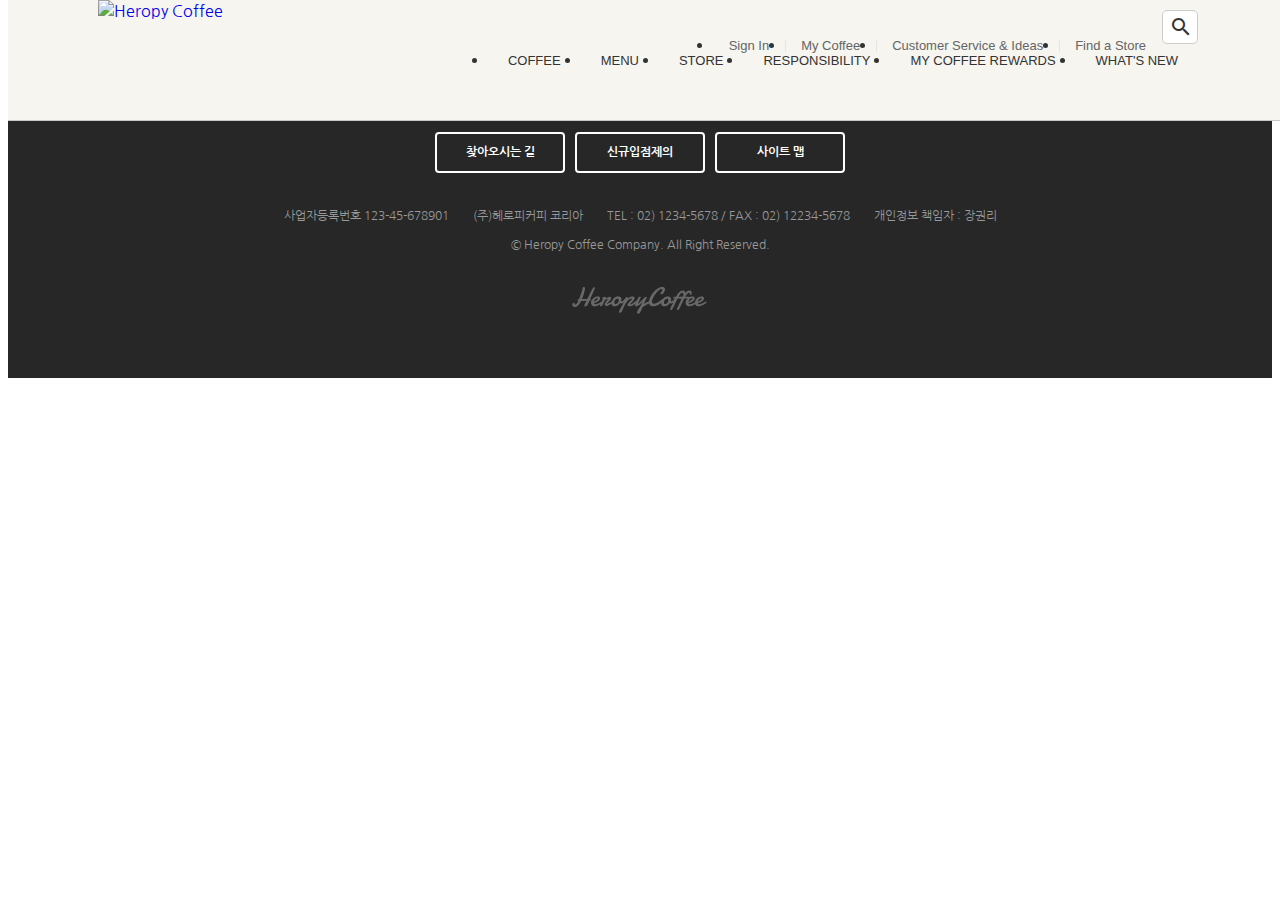
==== signin/index.html @ 75e8468a "로그인 페이지 생성" ====
<!DOCTYPE html>
<html lang="ko">

<head>
  <meta charset="UTF-8">
  <meta name="viewport" content="width=device-width, initial-scale=1.0">

  <meta property="og:type" content="website" />
  <meta property="og:site_name" content="Heropy Coffee" />
  <meta property="og:title" content="Heropy Coffee Landing" />
  <meta property="og:description" content="헤로피커피는 세계에서 가장 큰 다국적 커피 전문점으로, 64개국에서 총 23,187개의 매점을 운영하고 있습니다." />
  <meta property="og:image" content="../images/for_seo.jpg" />
  <meta property="og:url" content="https://epic-darwin-271c77.netlify.app" />

  <meta property="twitter:card" content="summary" />
  <meta property="twitter:site" content="Heropy Coffeee" />
  <meta property="twitter:title" content="Heropy Coffee Landing" />
  <meta property="twitter:description" content="헤로피커피는 세계에서 가장 큰 커피 전문점으로, 64개국에서 총 23,187개의 매점을 운영하고 있습니다." />
  <meta property="twitter:image" content="../images/for_seo.jpg" />
  <meta property="twitter:url" content="https://epic-darwin-271c77.netlify.app" />

  <link rel="preconnect" href="https://fonts.googleapis.com">
  <link rel="preconnect" href="https://fonts.gstatic.com" crossorigin>
  <link href="https://fonts.googleapis.com/css2?family=Nanum+Gothic:wght@400;700&display=swap" rel="stylesheet">

  <title>Heropy Coffee</title>
  <link rel="stylesheet" href="https://cdn.jsdelivr.net/npm/reset-css@5.0.1/reset.min.css">
  <link href="https://fonts.googleapis.com/css2?family=Material+Icons" rel="stylesheet">
  <link rel="stylesheet" href="../css/main.css">
  <link rel="stylesheet" href="https://cdn.jsdelivr.net/npm/swiper@8/swiper-bundle.min.css"/>
  <script src="https://cdn.jsdelivr.net/npm/swiper@8/swiper-bundle.min.js"></script>
  <script src="https://cdnjs.cloudflare.com/ajax/libs/gsap/3.11.3/gsap.min.js" integrity="sha512-gmwBmiTVER57N3jYS3LinA9eb8aHrJua5iQD7yqYCKa5x6Jjc7VDVaEA0je0Lu0bP9j7tEjV3+1qUm6loO99Kw==" crossorigin="anonymous" referrerpolicy="no-referrer"></script>
  <script src="https://cdnjs.cloudflare.com/ajax/libs/gsap/3.11.3/ScrollToPlugin.min.js" integrity="sha512-Eenw6RBFiF4rO89LCaB5fkd4WXI4Y7GSRxrLMMWx73dZNcl+dBU3/pJtITD2gTCoEGIf/Ph3spwp0zZnF+UEJg==" crossorigin="anonymous" referrerpolicy="no-referrer"></script>
  <script src="https://cdnjs.cloudflare.com/ajax/libs/ScrollMagic/2.0.8/ScrollMagic.min.js" integrity="sha512-8E3KZoPoZCD+1dgfqhPbejQBnQfBXe8FuwL4z/c8sTrgeDMFEnoyTlH3obB4/fV+6Sg0a0XF+L/6xS4Xx1fUEg==" crossorigin="anonymous" referrerpolicy="no-referrer"></script>
  <script defer src="../js/youtube.js"></script>
  <script defer src="../js/mian.js"></script>
</head>

<body>
  <!-- HEADER -->
  <header>
    <div class="inner">
      <a href="/" class="logo">
        <img src="images/logo.png" alt="Heropy Coffee">
      </a>
      <div class="sub-menu">
        <ul class="menu">
          <li>
            <a href="/signin">Sign In</a>
          </li>
          <li>
            <a href="javascript:void(0)">My Coffee</a>
          </li>
          <li>
            <a href="javascript:void(0)">Customer Service & Ideas</a>
          </li>
          <li>
            <a href="javascript:void(0)">Find a Store</a>
          </li>
        </ul>
        <div class="search">
          <input type="text">
          <span class="material-icons">search</span>
        </div>
        <div class="search"></div>
      </div>
      <ul class="main-menu">
        <li class="item">
          <div class="item__name">COFFEE</div>
          <div class="item__contents">
            <div class="contents__menu">
              <ul class="inner">
                <li>
                  <h4>커피</h4>
                  <ul>
                    <li>헤로피커피 원두</li>
                    <li>헤로피커피 비아</li>
                    <li>헤로피커피 오리가미</li>
                  </ul>
                </li>
                <li>
                  <h4>에스프레소 음료</h4>
                  <ul>
                    <li>도피오</li>
                    <li>에스프레소 마키아또</li>
                    <li>아메리카노</li>
                    <li>마키아또</li>
                    <li>카푸치노</li>
                    <li>라떼</li>
                    <li>모카</li>
                    <li>리스트레또 비안코</li>
                  </ul>
                </li>
                <li>
                  <h4>커피 이야기</h4>
                  <ul>
                    <li>로스트 스팩트럼</li>
                    <li>최상의 아라비카 원두</li>
                    <li>한 잔의 커피가 완성되기까지</li>
                    <li>클로버 커피 추출 시스템</li>
                  </ul>
                </li>
                <li>
                  <h4>최상의 커피를 즐기는 법</h4>
                  <ul>
                    <li>커피 프레스</li>
                    <li>푸어 오버</li>
                    <li>아이스 푸어 오버</li>
                    <li>커피 메이커</li>
                    <li>리저브를 매장에서 다양하게 즐기는 법</li>
                  </ul>
                </li>
              </ul>
            </div>
            <div class="contents__texture">
              <div class="inner">
                <h4>나와 어울리는 커피 찾기</h4>
                <p>여러분에게 어울리는 커피를 찾아드립니다.</p>
                <h4>최상의 커피를 즐기는 법</h4>
                <p>여러가지 방법을 통해 다양한 풍미의 커피를 즐겨보세요.</p>
              </div>
            </div>
          </div>
        </li>
        <li class="item">
          <div class="item__name">MENU</div>
          <div class="item__contents">
            <div class="contents__menu">
              <ul class="inner">
                <li>
                  <h4>음료</h4>
                  <ul>
                    <li>콜드 브루</li>
                    <li>브루드 커피</li>
                    <li>에스프레소</li>
                    <li>프라푸치노</li>
                    <li>블렌디드 음료</li>
                    <li>헤로피커피 피지오</li>
                    <li>티(티바나)</li>
                    <li>기타 제조 음료</li>
                    <li>주스(병음료)</li>
                  </ul>
                </li>
                <li>
                  <h4>푸드</h4>
                  <ul>
                    <li>베이커리</li>
                    <li>케익</li>
                    <li>샌드위치 & 샐러드</li>
                    <li>따뜻한 푸드</li>
                    <li>과일 & 요거트</li>
                    <li>스낵 & 미니 디저트</li>
                    <li>아이스크림</li>
                  </ul>
                </li>
                <li>
                  <h4>상품</h4>
                  <ul>
                    <li>머그</li>
                    <li>글라스</li>
                    <li>플라스틱 텀블러</li>
                    <li>스테인리스 텀블러</li>
                    <li>보온병</li>
                    <li>액세서리</li>
                    <li>커피 용품</li>
                    <li>패키지 티(티바나)</li>
                  </ul>
                </li>
                <li>
                  <h4>카드</h4>
                  <ul>
                    <li>실물카드</li>
                    <li>e-Gift 카드</li>
                  </ul>
                </li>
                <li>
                  <h4>메뉴 이야기</h4>
                  <ul>
                    <li>콜드 브루</li>
                    <li>티바나</li>
                  </ul>
                </li>
              </ul>
            </div>
            <div class="contents__texture">
              <div class="inner">
                <h4>티바나</h4>
                <p>다양한 찻잎과 향신료 등 개성있는 재료로 새로운 맛과 향의 티를 선보입니다.</p>
              </div>
            </div>
          </div>
        </li>
        <li class="item">
          <div class="item__name">STORE</div>
          <div class="item__contents">
            <div class="contents__menu">
              <ul class="inner">
                <li>
                  <h4>매장 찾기</h4>
                  <ul>
                    <li>퀵 검색</li>
                    <li>지역 검색</li>
                    <li>My 매장</li>
                  </ul>
                </li>
                <li>
                  <h4>매장 이야기</h4>
                  <ul>
                    <li>청담스타</li>
                    <li>티바나 인스파이어드 매장</li>
                    <li>파미에파크</li>
                  </ul>
                </li>
              </ul>
            </div>
            <div class="contents__texture">
              <div class="inner">
                <h4>매장 찾기</h4>
                <p>보다 빠르게 매장을 찾아보세요.</p>
                <h4>청담스타</h4>
                <p>헤로피커피 1,000호점인 청담스타점을 만나보세요.</p>
              </div>
            </div>
          </div>
        </li>
        <li class="item">
          <div class="item__name">RESPONSIBILITY</div>
          <div class="item__contents">
            <div class="contents__menu">
              <ul class="inner">
                <li>
                  <h4>지역 사회 참여 활동</h4>
                  <ul>
                    <li>회망배달 캠페인</li>
                    <li>재능기부 카페 소식</li>
                    <li>커뮤니티 스토어</li>
                    <li>청년인재 양성</li>
                    <li>우리 농산물 사랑 캠페인</li>
                    <li>우리 문화 지키기</li>
                  </ul>
                </li>
                <li>
                  <h4>환경보호 활동</h4>
                  <ul>
                    <li>환경 발자국 줄이기</li>
                    <li>일회용 컵 없는 매장</li>
                    <li>커피 원두 재활용</li>
                  </ul>
                </li>
                <li>
                  <h4>윤리 구매</h4>
                  <ul>
                    <li>윤리적 원두 구매</li>
                    <li>공정무역 인증</li>
                    <li>커피 농가 지원 활동</li>
                  </ul>
                </li>
                <li>
                  <h4>글로벌 사회 공헌</h4>
                  <ul>
                    <li>윤리경영 보고서</li>
                    <li>헤로피커피 재단</li>
                    <li>지구촌 봉사의 달</li>
                  </ul>
                </li>
              </ul>
            </div>
            <div class="contents__texture">
              <div class="inner">
                <h4>커피원두 재활용</h4>
                <p>헤로피커피 커피 원두를 재활용 해보세요.</p>
              </div>
            </div>
          </div>
        </li>
        <li class="item">
          <div class="item__name">MY COFFEE REWARDS</div>
          <div class="item__contents">
            <div class="contents__menu">
              <ul class="inner">
                <li>
                  <h4>마이 헤로피커피 리워즈</h4>
                  <ul>
                    <li>마이 리워즈 소개</li>
                    <li>등급 및 혜택</li>
                    <li>헤로피커피 별</li>
                    <li>자주하는 질문</li>
                  </ul>
                </li>
                <li>
                  <h4>헤로피커피 카드</h4>
                  <ul>
                    <li>카드 소개</li>
                    <li>카드 갤러리</li>
                    <li>등록 및 조회</li>
                    <li>충전 및 이용안내</li>
                    <li>분실신고/환불신청</li>
                    <li>자주하는 질문</li>
                  </ul>
                </li>
                <li>
                  <h4>카드 e-Gift</h4>
                  <ul>
                    <li>카드 e-Gift 소개</li>
                    <li>이용안내</li>
                    <li>선물하기</li>
                    <li>자주하는 질문</li>
                  </ul>
                </li>
              </ul>
            </div>
            <div class="contents__texture">
              <div class="inner">
                <h4>카드 등록하기</h4>
                <p>카드 등록 후 리워즈 서비스를 누리고 사용내역도 조회해보세요.</p>
              </div>
            </div>
          </div>
        </li>
        <li class="item">
          <div class="item__name">WHAT'S NEW</div>
          <div class="item__contents">
            <div class="contents__menu">
              <ul class="inner">
                <li>
                  <h4>프로모션 & 이벤트</h4>
                  <ul>
                    <li>전체</li>
                    <li>카드</li>
                    <li>마이 리워즈</li>
                    <li>온라인</li>
                    <li>2017 플래너</li>
                  </ul>
                </li>
                <li>
                  <h4>새소식</h4>
                  <ul>
                    <li>전체</li>
                    <li>상품 출시</li>
                    <li>문화</li>
                    <li>사회공헌</li>
                    <li>카드출시</li>
                  </ul>
                </li>
                <li>
                  <h4>매장별 이벤트</h4>
                  <ul>
                    <li>일반 매장</li>
                    <li>신규 매장</li>
                  </ul>
                </li>
              </ul>
            </div>
            <div class="contents__texture">
              <div class="inner">
                <h4>매장별 이벤트</h4>
                <p>매장 이벤트 정보를 확인 하실 수 있습니다.</p>
                <h4>소셜</h4>
                <p>다양한 SNS 채널을 통해 커피를 만나보세요!</p>
              </div>
            </div>
          </div>
        </li>
      </ul>
    </div>
  </header>
  <footer>
    <div class="inner">
      <ul class="menu">
        <li><a href="javascript:void(0)" class="orange">개인정보처리방침</a></li>
        <li><a href="javascript:void(0)">영상정보처리기기 운영관리 방침</a></li>
        <li><a href="javascript:void(0)">홈페이지 이용약관</a></li>
        <li><a href="javascript:void(0)">위치정보 이용약관</a></li>
        <li><a href="javascript:void(0)">카드 이용약관</a></li>
        <li><a href="javascript:void(0)">윤리경영 핫라인</a></li>
      </ul>
      <div class="btn-group">
        <a href="javascript:void(0)" class="btn btn--white">찾아오시는 길</a>
        <a href="javascript:void(0)" class="btn btn--white">신규입점제의</a>
        <a href="javascript:void(0)" class="btn btn--white">사이트 맵</a>
      </div>
      <div class="info">
        <span>사업자등록번호 123-45-678901</span>
        <span>(주)헤로피커피 코리아</span>
        <span>TEL : 02) 1234-5678 / FAX : 02) 12234-5678</span>
        <span>개인정보 책임자 : 장권리</span>
      </div>
      <p class="copyright">
        &copy; <span class="this-year"></span>
        Heropy Coffee Company. All Right Reserved.
      </p>
      <img src="../images/logo_text.png" alt="HEROPY COFFEE" class="logo">
    </div>
  </footer>
</body>

</html>
---- css/main.css ----
body {
  font-family: 'Nanum Gothic', sans-serif;
  font-size: 16px;
  font-weight: 400px;
  line-height: 1.4;
  color: #333;
}
a {
  text-decoration: none;
}

.btn {
  width: 130px;
  padding: 10px;
  border: 2px solid #333;
  border-radius: 4px;
  box-sizing: border-box;
  font-size: 16px;
  font-weight: 700;
  color: #333;
  text-align: center;
  cursor: pointer;
  display: block;
  transition: .4s;
}
.btn:hover {
  background-color: #333;
  color: #fff;
}

.btn.btn--reverse {
  background-color: #333;
  color: #fff;
}

.btn.btn--reverse:hover {
  background-color: transparent;
  color: #333;
}

.btn.btn--brown {
  color: #592B18;
  border-color: #592B18;
}

.btn.btn--brown:hover {
  color: #fff;
  background-color: #592B18;
}

.btn.btn--gold {
  color: #D9AA8A;
  border-color: #D9AA8A;
}

.btn.btn--gold:hover {
  color: #fff;
  background-color: #D9AA8A;
}

.btn.btn--white {
  color: #fff;
  border-color: #fff;
}

.btn.btn--white:hover {
  color: #333;
  background-color: #fff;
}

.back-to-position {
  opacity: 0;
  transition-duration: 1s;
}

.back-to-position.to-left {
  transform: translateX(150px);
}

.back-to-position.to-right {
  transform: translateX(-150px);
}

.show .back-to-position {
  opacity: 1;
  transform: translateX(0);
}

.back-to-position.delay-1 {transition-delay: .3s;}
.back-to-position.delay-2 {transition-delay: .6s;}
.back-to-position.delay-3 {transition-delay: .9s;}

.inner {
  width:  1100px;
  margin: 0 auto;
  position: relative;
}
header {
  background-color: #F6F5F0;
  position: fixed;
  top: 0;
  z-index: 9;
  width: 100%;
  border-bottom: 1px solid #c8c8c8;
}

header > .inner {
  height: 120px;
}

header .logo {
  position: absolute;
  top: 0;
  bottom: 0;
  left: 0;
  margin: auto;
}

header .sub-menu {
  position: absolute;
  top: 10px;
  right: 0;
  display: flex;
}

header .sub-menu ul.menu {
  font-family: Arial, sans-serif;
  display: flex;
}

header .sub-menu ul.menu li {
  position: relative;
}

header .sub-menu ul.menu li::before {
  content: "";
  width: 1px;
  height: 12px;
  background-color: #e5e5e5;
  position: absolute;
  top: 0;
  bottom: 0;
  margin: auto;
}

header .sub-menu ul.menu li:first-child::before {
  display: none;
}

header .sub-menu ul.menu li a {
  padding: 11px 16px;
  display: block;
  font-size: 13px;
  color: #656565;
}

header .sub-menu ul.menu li a:hover {
  color: #000;
}

header .sub-menu .search {
  position: relative;
  height: 34px;
}

header .sub-menu .search input {
  width: 36px;
  height: 34px;
  padding: 4px 10px;
  border: 1px solid #ccc;
  box-sizing: border-box;
  border-radius: 5px;
  outline: none;
  background-color: #fff;
  color: #777;
  font-size: 12px;
  transition: width .4s;
}

header .sub-menu .search input:focus {
  width: 190px;
  border-color: #EA9926;
} 

header .sub-menu .search .material-icons {
  height: 24px;
  position: absolute;
  top: 0;
  bottom: 0;
  right: 5px;
  margin: auto;
  transition: .4s;
}
header .sub-menu .search.focused .material-icons {
  opacity: 0;
}

header .main-menu {
  position: absolute;
  bottom: 0;
  right: 0;
  z-index: 1;
  display: flex;
}

header .main-menu .item .item__name {
  padding: 10px 20px 34px 20px;
  font-family: Arial, sans-serif;
  font-size: 13px;
}

header .main-menu .item:hover .item__name {
  background-color: #2C2A29;
  color: #EA9926;
  border-radius: 6px 6px 0 0;  
}


header .main-menu .item .item__contents {
  background-color: orange;
  width: 100%;
  position: fixed;
  left: 0;
  display: none;
}

header .main-menu .item:hover .item__contents {
  display: block;
}

header .main-menu .item .item__contents .contents__menu {
  background-color: #2C2A29;
}

header .main-menu .item .item__contents .contents__menu > ul {
  padding: 20px 0;
  display: flex;
}

header .main-menu .item .item__contents .contents__menu > ul > li {
  width:  220px;
}

header .main-menu .item .item__contents .contents__menu > ul > li h4 {
  padding: 3px 0 12px 0;
  font-size: 14px;
  color: #fff;
}

header .main-menu .item .item__contents .contents__menu > ul > li ul {
  padding: 5px 0;
  font-size: 12px;
  color: #999;
  cursor: pointer;
}

header .main-menu .item .item__contents .contents__menu > ul > li ul li:hover {
  color: #EA9926;
}

header .main-menu .item .item__contents .contents__texture {
  padding: 26px 0;
  font-size: 12px;
  background-image: url("../images/main_menu_pattern.jpg");
}

header .main-menu .item .item__contents .contents__texture h4 {
  color: #999;
  font-weight: 900;
}

header .main-menu .item .item__contents .contents__texture p {
  color: #EA9926;
  margin: 4px 0 14px;
}

header .badges {
  position: absolute;
  top: 132px;
  right: 12px;
}

header .badges .badge {
  border-radius: 10px;
  margin-bottom: 12px;
  box-shadow: 4px 4px 10px rgba(0, 0, 0,.15);
  cursor: pointer;
  overflow: hidden;
}

img {
  display: block;
}

.visual {
  margin-top: 120px;
  background-image: url(../images/visual_bg.jpg);
  background-position:  center;
}

.visual .inner {
  height: 646px;
}

.visual .title {
  position: absolute;
  top: 40px;
  left: -10px;
}

.visual .title .btn {
  position: absolute;
  top: 230px;
  left: 148px;
}

.visual .cup1.image {
  position: absolute;
  bottom: 0;
  right: -47px;
}

.visual .cup1.text {
  position: absolute;
  top: 40px;
  right: 60px;
}

.visual .cup2.image {
  position: absolute;
  bottom: 0;
  right: 162px;
}

.visual .cup2.text {
  position: absolute;
  top: 186px;
  right: 412px;
}

.visual .spoon {
  position: absolute;
  bottom: 0;
  left: 275px;
}

.visual .fade-in {
  opacity: 0;
}

.notice {
  position: relative;
}

.notice .bg-left {
  width: 50%;
  height: 100%;
  background-color: #333;
  position: absolute;
  top: 0;
  left: 0;
}

.notice .bg-right {
  width: 50%;
  height: 100%;
  background-color: #f6f5ef;
  position: absolute;
  top: 0;
  right: 0;
}

.notice .inner {
  height: 62px;
  display: flex;
}

.notice .inner__left {
  width: 70%;
  background-color: #333;
  display: flex;
  align-items: center;
}

.notice .inner__left h2 {
  color: #fff;
  font-size: 17px;
  font-weight: 700;
  margin-right: 20px;
}

.notice .inner__left .swiper {
  height: 62px;
  flex-grow: 1;
}

.notice .inner__left .swiper .swiper-slide {
  height: 62px;
  display: flex;
  align-items: center;
}

.notice .inner__left .swiper .swiper-slide a {
  color: #fff;
}
.notice .inner__left .notice-more {
  width: 62px;
  height: 62px;
  display: flex;
  justify-content: center;
  align-items: center;
}

.notice .inner__left .notice-more .material-icons {
  color: #fff;
  font-size: 30px;
}

.notice .inner__right {
  width: 30%;
  display: flex;
  justify-content: flex-end;
  align-items: center;
}

.notice .inner__right h2 {
  font-size: 17px;
  font-weight: 700;
}

.notice .inner__right .toggle-promotion {
  width: 62px;
  height: 62px;
  cursor: pointer;
  display: flex;
  justify-content: center;
  align-items: center;
}

.notice .inner__right .toggle-promotion .material-icons {
  font-size: 30px;
}

.promotion {
  display: flex;
  justify-content: center;
  background-color: #f6f5ef;
  overflow: hidden;
  position: relative;
  height: 663px;
  transition: height .4s;
}

.promotion.hide {
  height: 0;
}

.promotion .swiper {
  width: calc(819px * 3 + 10px * 2);
  height: 553px;
  flex-shrink: 0;
}

.promotion .swiper-slide {
  position: relative;
  opacity: .5;
  transition: opacity 1s;
}

.promotion .swiper-slide-active {
  opacity: 1;
}

.promotion .swiper-slide .btn {
  position: absolute;
  bottom: 0;
  left: 0;
  right: 0;
  margin: auto;
}

.promotion .swiper-pagination {
  bottom: 40px !important;
  z-index: 1;
}

.promotion .swiper-pagination .swiper-pagination-bullet {
  border-color: transparent;
  border-image: url("../images/promotion_slide_pager.png");
  width: 13px;
  height: 12px;
  margin-right: 6px;
}

.promotion .swiper-pagination .swiper-pagination-bullet:last-child {
  margin-right: 0;
}

.promotion .swiper-pagination .swiper-pagination-bullet-active {
  background-image: url("../images/promotion_slide_pager_on.png");
}

.promotion .swiper-button-prev,
.promotion .swiper-button-next {
  width:  42px;
  height: 42px;
  border: 2px solid #333;
  border-radius: 50%;
  top: 300px;
  z-index: 1;
  color: #333;
}

.promotion .swiper-button-prev {
  left: 50%;
  margin-left: -480px;
}

.promotion .swiper-button-next {
  right: 50%;
  margin-right: -480px;
}

.promotion .swiper-button-prev:hover,
.promotion .swiper-button-next:hover {
  background-color: #333;
  color: #fff;
}

.promotion .swiper-button-prev::after,
.promotion .swiper-button-next::after {
  display: none;
}

.rewards {
  position: relative;
}

.rewards .bg-left {
  width: 50%;
  height: 100%;
  background-color: #272727;
  position: absolute;
  top: 0;
  left: 0;
}

.rewards .bg-right {
  width: 50%;
  height: 100%;
  background-color: #d5c798;
  position: absolute;
  top: 0;
  right: 0;
}

.rewards .inner {
  background-image: url("../images/rewards.jpg");
  height:  241px;
}

.rewards .btn-group {
position: absolute;
right: 0;
bottom: 24px;
width: 250px;
display: flex;
flex-wrap: wrap;
}

.rewards .btn-group .btn.sign-up {
  margin-right: 10px;
}

.rewards .btn-group .btn.sign-in {
  width: 110px;
}

.rewards .btn-group .btn.gift {
  margin-top: 10px;
  flex-grow: 1;
}

.youtube {
  position: relative;
  height: 700px;
  background-color: #333;
  overflow: hidden;
}

.youtube .youtube__area {
  --width: 1920px
  position: absolute;
  left: 50%;
  top: 50%;
  width:var(--width);
  height: calc(--width * 9 / 16);
  margin-left: calc(--width / -2);
  margin-top: calc(var(--width) / -2 * 9 / 16 );
}

#player {
  width: 100%;
  height: 100%;
  position: absolute;
  top: 0;
  left: 0;
}

.youtube .youtube__cover {
  position: absolute;
  top: 0;
  left: 0;
  width: 100%;
  height: 100%;
  background-color: rgba(0,0,0,.3);
  background-image: url("../images/video_cover_pattern.png");
}

.youtube .inner {
  height: 100%;
}

.youtube .floating1 {
  position: absolute;
  top: 50px;
  left: 0;
}

.youtube .floating2 {
  position: absolute;
  top: 350px;
  left: 150px;
}



.season-product {
  background-image: url(../images/season_product_bg.jpg);
}

.season-product .inner {
  height: 400px;
}

.season-product .floating3 {
  position: absolute;
  top: -200px;
  right: 0;
}

.season-product .text-group {
  position: absolute;
  top: 110px;
  right: 100px;
}

.season-product .title {
  margin-bottom: 10px;
}

.season-product .discription {
  margin-bottom: 15px;
}

.reserve-coffee {
  background-image: url("../images/reserve_bg.jpg");
}

.reserve-coffee .inner {
  height: 400px;
}

.reserve-coffee .reserve-logo {
  position: absolute;
  top: 110px;
  left: 0;
}

.reserve-coffee .text-group {
  position: absolute;
  top: 124px;
  left: 208px;
}

.reserve-coffee .product {
  position: absolute;
  top: 0;
  right: 0;
}

.pick-your-favorite {
  background-image: url(../images/favorite_bg.jpg);
  background-attachment: fixed;
  background-repeat: no-repeat;
  background-position: center;
  background-size: cover;
}

.pick-your-favorite .inner {
  padding: 110px 0;
}

.pick-your-favorite .text-group {
  width: 362px;
  margin-left: 100px;
  display: flex;
  justify-content: flex-end;
  flex-wrap: wrap;
}

.pick-your-favorite .text-group .title {
  margin-bottom: 40px;
}

.pick-your-favorite .text-group .discription {
  margin-bottom: 40px;
}

.reserve-store {
  background-image: url("../images/reserve_store_bg.jpg");
  background-attachment: fixed;
  background-repeat: no-repeat;
  background-position: center;
  background-size: cover;
}

.reserve-store .inner {
  height: 600px;
  display: flex;
  justify-content: center;
  align-items: center;
}

.reserve-store .medal {
  width: 334px;
  height: 334px;
  perspective: 600px;
}

.reserve-store .medal .front {
  position: absolute;
  transition: 1s;
}

.reserve-store .medal .back {
  position: absolute;
  transition: 1s;
  transform: rotateY(-180deg);
  backface-visibility: hidden;
}

.reserve-store .medal:hover .front {
  transform: rotateY(180deg);
}

.reserve-store .medal:hover .back {
  transform: rotateY(0deg);
}
.reserve-store .medal .back .btn {
  position: absolute;
  top: 240px;
  left: 0;
  right: 0;
  margin: auto;
}

.find-store {
  background-image: url("../images/find_store_bg.jpg");
}

.find-store .inner {
  height: 400px;
}

.find-store .texture1 {
  position: absolute;
  top: 0;
  left: 400px;
}

.find-store .texture2 {
  position: absolute;
  bottom: 0;
  right: 0;
}

.find-store .picture1 {
  border-radius: 50%;
  box-shadow: 2px 2px 8px 0 rgba(0, 0, 0,.5);
  position: absolute;
  top: -60;
  left: 0;
}

.find-store .picture2 {
  border-radius: 50%;
  box-shadow: 2px 2px 8px 0 rgba(0, 0, 0,.5);
  position: absolute;
  top: 150px;
  left: 250px;
}

.find-store .text-group {
  position: absolute;
  top: 120px;
  left: 550px;
}

.find-store .text-group .title {
  margin-bottom: 20px;
}

.find-store .text-group .discription {
  margin-bottom: 20px;
}

.awards {
  background-color: #272727;
}

.awards .inner {
  padding: 40px 0;
}

.awards .swiper-button-prev,
.awards .swiper-button-next {
  width: 42px;
  height: 42px;
  border: 2px solid #fff;
  border-radius: 50%;
  color: #fff;
  position: absolute;
  opacity: .3;
}

.awards .swiper-button-prev {
  left: -100px;
}

.awards .swiper-button-next {
  right: -100px;
}

.awards .swiper-button-prev:hover,
.awards .swiper-button-next:hover {
  background-color: #fff;
  color: #333;
}

.awards .swiper-button-prev::after,
.awards .swiper-button-next::after {
  display: none;
}

footer {
  background-color: #272727;
  border-top: 1px solid #333;
}

footer .inner {
  padding: 40px 0 60px 0;
}

footer .menu {
  display: flex;
  justify-content: center;
}

footer .menu li {
  position: relative;
}

footer .menu li::before {
  content: "";
  width: 3px;
  height: 3px;
  background-color: #555;
  position: absolute;
  top: 0;
  bottom: 0;
  right: -1px;
  margin: auto;
}

footer .menu li:last-child::before {
  display: none;
}

footer .menu li a {
  display: block;
  color: #ccc;
  font-size: 12px;
  font-weight: 700;
  padding: 15px;
}

footer .menu li a.orange {
  color: #EA9926;
}

footer .btn-group {
  margin-top: 20px;
  display: flex;
  justify-content: center;
}

footer .btn-group .btn {
  font-size: 12px;
  margin-right: 10px;
}

footer .btn-group .btn:last-child {
  margin-right: 0;
}

footer .info {
  margin-top: 30px;
  text-align: center;
}

footer .info span {
  margin-right: 20px;
  color: #999;
  font-size: 12px;
}

footer .info span:last-child {
  margin-right: 0;
}

footer .copyright {
  color: #999;
  font-size: 12px;
  text-align: center;
  margin-top: 12px;
}

footer .logo {
  margin: 30px auto 0;
}

#to-top {
  position: fixed;
  bottom: 30px;
  right: 30px;
  z-index: 9;
  width: 42px;
  height: 42px;
  background-color: #333;
  border: 2px solid #fff;
  border-radius: 10px;
  cursor: pointer;
  display: flex;
  justify-content: center;
  align-items: center;
}
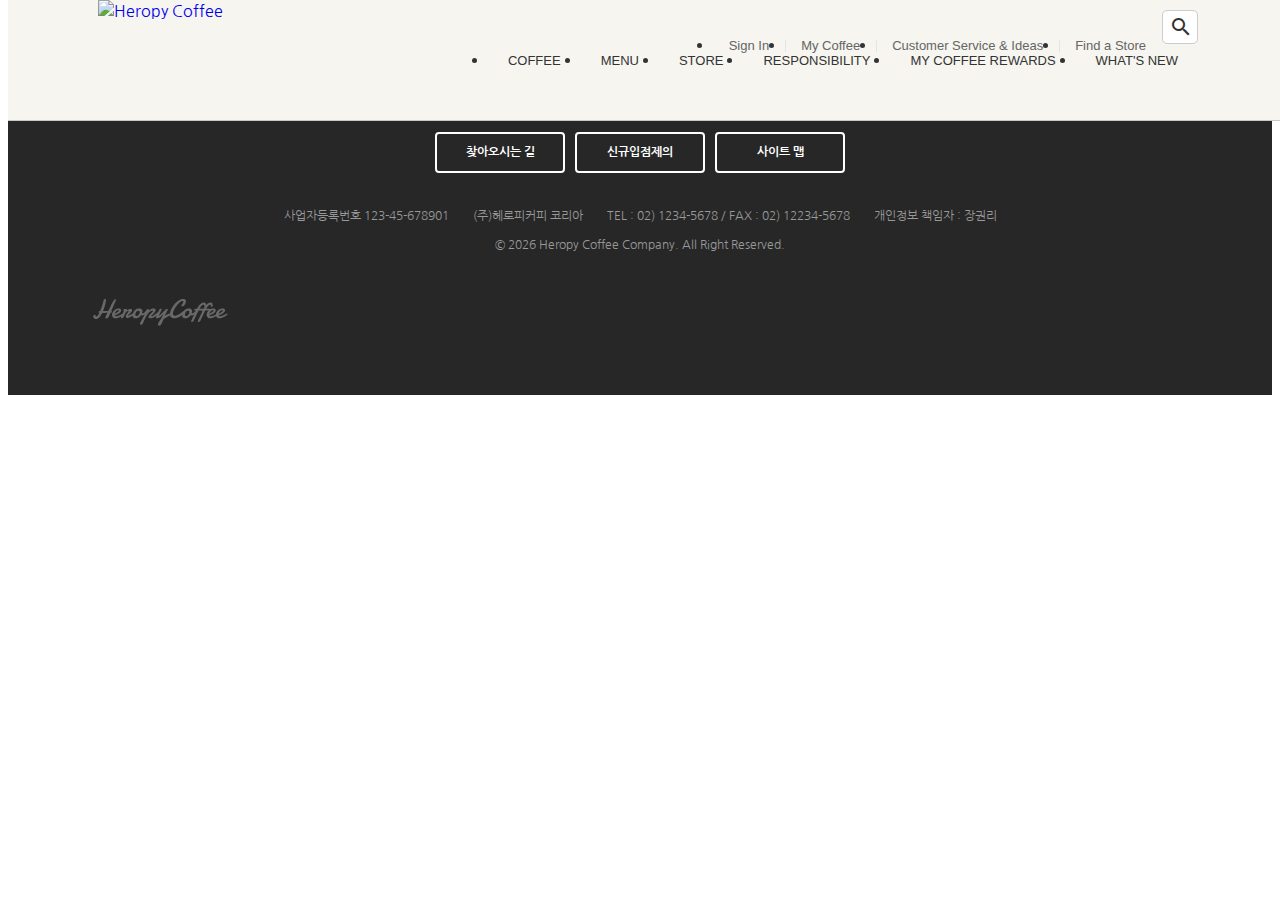
==== commit 2be556c2: "공통 코드 분리" ====
--- a/signin/index.html
+++ b/signin/index.html
@@ -26,14 +26,15 @@
   <title>Heropy Coffee</title>
   <link rel="stylesheet" href="https://cdn.jsdelivr.net/npm/reset-css@5.0.1/reset.min.css">
   <link href="https://fonts.googleapis.com/css2?family=Material+Icons" rel="stylesheet">
-  <link rel="stylesheet" href="../css/main.css">
+  <link rel="stylesheet" href="/css/common.css">
+  <link rel="stylesheet" href="/css/signin.css">
   <link rel="stylesheet" href="https://cdn.jsdelivr.net/npm/swiper@8/swiper-bundle.min.css"/>
   <script src="https://cdn.jsdelivr.net/npm/swiper@8/swiper-bundle.min.js"></script>
   <script src="https://cdnjs.cloudflare.com/ajax/libs/gsap/3.11.3/gsap.min.js" integrity="sha512-gmwBmiTVER57N3jYS3LinA9eb8aHrJua5iQD7yqYCKa5x6Jjc7VDVaEA0je0Lu0bP9j7tEjV3+1qUm6loO99Kw==" crossorigin="anonymous" referrerpolicy="no-referrer"></script>
   <script src="https://cdnjs.cloudflare.com/ajax/libs/gsap/3.11.3/ScrollToPlugin.min.js" integrity="sha512-Eenw6RBFiF4rO89LCaB5fkd4WXI4Y7GSRxrLMMWx73dZNcl+dBU3/pJtITD2gTCoEGIf/Ph3spwp0zZnF+UEJg==" crossorigin="anonymous" referrerpolicy="no-referrer"></script>
   <script src="https://cdnjs.cloudflare.com/ajax/libs/ScrollMagic/2.0.8/ScrollMagic.min.js" integrity="sha512-8E3KZoPoZCD+1dgfqhPbejQBnQfBXe8FuwL4z/c8sTrgeDMFEnoyTlH3obB4/fV+6Sg0a0XF+L/6xS4Xx1fUEg==" crossorigin="anonymous" referrerpolicy="no-referrer"></script>
   <script defer src="../js/youtube.js"></script>
-  <script defer src="../js/mian.js"></script>
+  <script defer src="/js/common.js"></script>
 </head>
 
 <body>
--- a/css/common.css
+++ b/css/common.css
@@ -0,0 +1,363 @@
+body {
+  font-family: 'Nanum Gothic', sans-serif;
+  font-size: 16px;
+  font-weight: 400px;
+  line-height: 1.4;
+  color: #333;
+}
+a {
+  text-decoration: none;
+}
+
+.btn {
+  width: 130px;
+  padding: 10px;
+  border: 2px solid #333;
+  border-radius: 4px;
+  box-sizing: border-box;
+  font-size: 16px;
+  font-weight: 700;
+  color: #333;
+  text-align: center;
+  cursor: pointer;
+  display: block;
+  transition: .4s;
+}
+.btn:hover {
+  background-color: #333;
+  color: #fff;
+}
+
+.btn.btn--reverse {
+  background-color: #333;
+  color: #fff;
+}
+
+.btn.btn--reverse:hover {
+  background-color: transparent;
+  color: #333;
+}
+
+.btn.btn--brown {
+  color: #592B18;
+  border-color: #592B18;
+}
+
+.btn.btn--brown:hover {
+  color: #fff;
+  background-color: #592B18;
+}
+
+.btn.btn--gold {
+  color: #D9AA8A;
+  border-color: #D9AA8A;
+}
+
+.btn.btn--gold:hover {
+  color: #fff;
+  background-color: #D9AA8A;
+}
+
+.btn.btn--white {
+  color: #fff;
+  border-color: #fff;
+}
+
+.btn.btn--white:hover {
+  color: #333;
+  background-color: #fff;
+}
+
+.back-to-position {
+  opacity: 0;
+  transition-duration: 1s;
+}
+
+.back-to-position.to-left {
+  transform: translateX(150px);
+}
+
+.back-to-position.to-right {
+  transform: translateX(-150px);
+}
+
+.show .back-to-position {
+  opacity: 1;
+  transform: translateX(0);
+}
+
+.back-to-position.delay-1 {transition-delay: .3s;}
+.back-to-position.delay-2 {transition-delay: .6s;}
+.back-to-position.delay-3 {transition-delay: .9s;}
+
+.inner {
+  width:  1100px;
+  margin: 0 auto;
+  position: relative;
+}
+header {
+  background-color: #F6F5F0;
+  position: fixed;
+  top: 0;
+  z-index: 9;
+  width: 100%;
+  border-bottom: 1px solid #c8c8c8;
+}
+
+header > .inner {
+  height: 120px;
+}
+
+header .logo {
+  position: absolute;
+  top: 0;
+  bottom: 0;
+  left: 0;
+  margin: auto;
+}
+
+header .sub-menu {
+  position: absolute;
+  top: 10px;
+  right: 0;
+  display: flex;
+}
+
+header .sub-menu ul.menu {
+  font-family: Arial, sans-serif;
+  display: flex;
+}
+
+header .sub-menu ul.menu li {
+  position: relative;
+}
+
+header .sub-menu ul.menu li::before {
+  content: "";
+  width: 1px;
+  height: 12px;
+  background-color: #e5e5e5;
+  position: absolute;
+  top: 0;
+  bottom: 0;
+  margin: auto;
+}
+
+header .sub-menu ul.menu li:first-child::before {
+  display: none;
+}
+
+header .sub-menu ul.menu li a {
+  padding: 11px 16px;
+  display: block;
+  font-size: 13px;
+  color: #656565;
+}
+
+header .sub-menu ul.menu li a:hover {
+  color: #000;
+}
+
+header .sub-menu .search {
+  position: relative;
+  height: 34px;
+}
+
+header .sub-menu .search input {
+  width: 36px;
+  height: 34px;
+  padding: 4px 10px;
+  border: 1px solid #ccc;
+  box-sizing: border-box;
+  border-radius: 5px;
+  outline: none;
+  background-color: #fff;
+  color: #777;
+  font-size: 12px;
+  transition: width .4s;
+}
+
+header .sub-menu .search input:focus {
+  width: 190px;
+  border-color: #EA9926;
+} 
+
+header .sub-menu .search .material-icons {
+  height: 24px;
+  position: absolute;
+  top: 0;
+  bottom: 0;
+  right: 5px;
+  margin: auto;
+  transition: .4s;
+}
+header .sub-menu .search.focused .material-icons {
+  opacity: 0;
+}
+
+header .main-menu {
+  position: absolute;
+  bottom: 0;
+  right: 0;
+  z-index: 1;
+  display: flex;
+}
+
+header .main-menu .item .item__name {
+  padding: 10px 20px 34px 20px;
+  font-family: Arial, sans-serif;
+  font-size: 13px;
+}
+
+header .main-menu .item:hover .item__name {
+  background-color: #2C2A29;
+  color: #EA9926;
+  border-radius: 6px 6px 0 0;  
+}
+
+
+header .main-menu .item .item__contents {
+  background-color: orange;
+  width: 100%;
+  position: fixed;
+  left: 0;
+  display: none;
+}
+
+header .main-menu .item:hover .item__contents {
+  display: block;
+}
+
+header .main-menu .item .item__contents .contents__menu {
+  background-color: #2C2A29;
+}
+
+header .main-menu .item .item__contents .contents__menu > ul {
+  padding: 20px 0;
+  display: flex;
+}
+
+header .main-menu .item .item__contents .contents__menu > ul > li {
+  width:  220px;
+}
+
+header .main-menu .item .item__contents .contents__menu > ul > li h4 {
+  padding: 3px 0 12px 0;
+  font-size: 14px;
+  color: #fff;
+}
+
+header .main-menu .item .item__contents .contents__menu > ul > li ul {
+  padding: 5px 0;
+  font-size: 12px;
+  color: #999;
+  cursor: pointer;
+}
+
+header .main-menu .item .item__contents .contents__menu > ul > li ul li:hover {
+  color: #EA9926;
+}
+
+header .main-menu .item .item__contents .contents__texture {
+  padding: 26px 0;
+  font-size: 12px;
+  background-image: url("../images/main_menu_pattern.jpg");
+}
+
+header .main-menu .item .item__contents .contents__texture h4 {
+  color: #999;
+  font-weight: 900;
+}
+
+header .main-menu .item .item__contents .contents__texture p {
+  color: #EA9926;
+  margin: 4px 0 14px;
+}
+
+footer {
+  background-color: #272727;
+  border-top: 1px solid #333;
+}
+
+footer .inner {
+  padding: 40px 0 60px 0;
+}
+
+footer .menu {
+  display: flex;
+  justify-content: center;
+}
+
+footer .menu li {
+  position: relative;
+}
+
+footer .menu li::before {
+  content: "";
+  width: 3px;
+  height: 3px;
+  background-color: #555;
+  position: absolute;
+  top: 0;
+  bottom: 0;
+  right: -1px;
+  margin: auto;
+}
+
+footer .menu li:last-child::before {
+  display: none;
+}
+
+footer .menu li a {
+  display: block;
+  color: #ccc;
+  font-size: 12px;
+  font-weight: 700;
+  padding: 15px;
+}
+
+footer .menu li a.orange {
+  color: #EA9926;
+}
+
+footer .btn-group {
+  margin-top: 20px;
+  display: flex;
+  justify-content: center;
+}
+
+footer .btn-group .btn {
+  font-size: 12px;
+  margin-right: 10px;
+}
+
+footer .btn-group .btn:last-child {
+  margin-right: 0;
+}
+
+footer .info {
+  margin-top: 30px;
+  text-align: center;
+}
+
+footer .info span {
+  margin-right: 20px;
+  color: #999;
+  font-size: 12px;
+}
+
+footer .info span:last-child {
+  margin-right: 0;
+}
+
+footer .copyright {
+  color: #999;
+  font-size: 12px;
+  text-align: center;
+  margin-top: 12px;
+}
+
+footer .logo {
+  margin: 30px auto 0;
+}
+
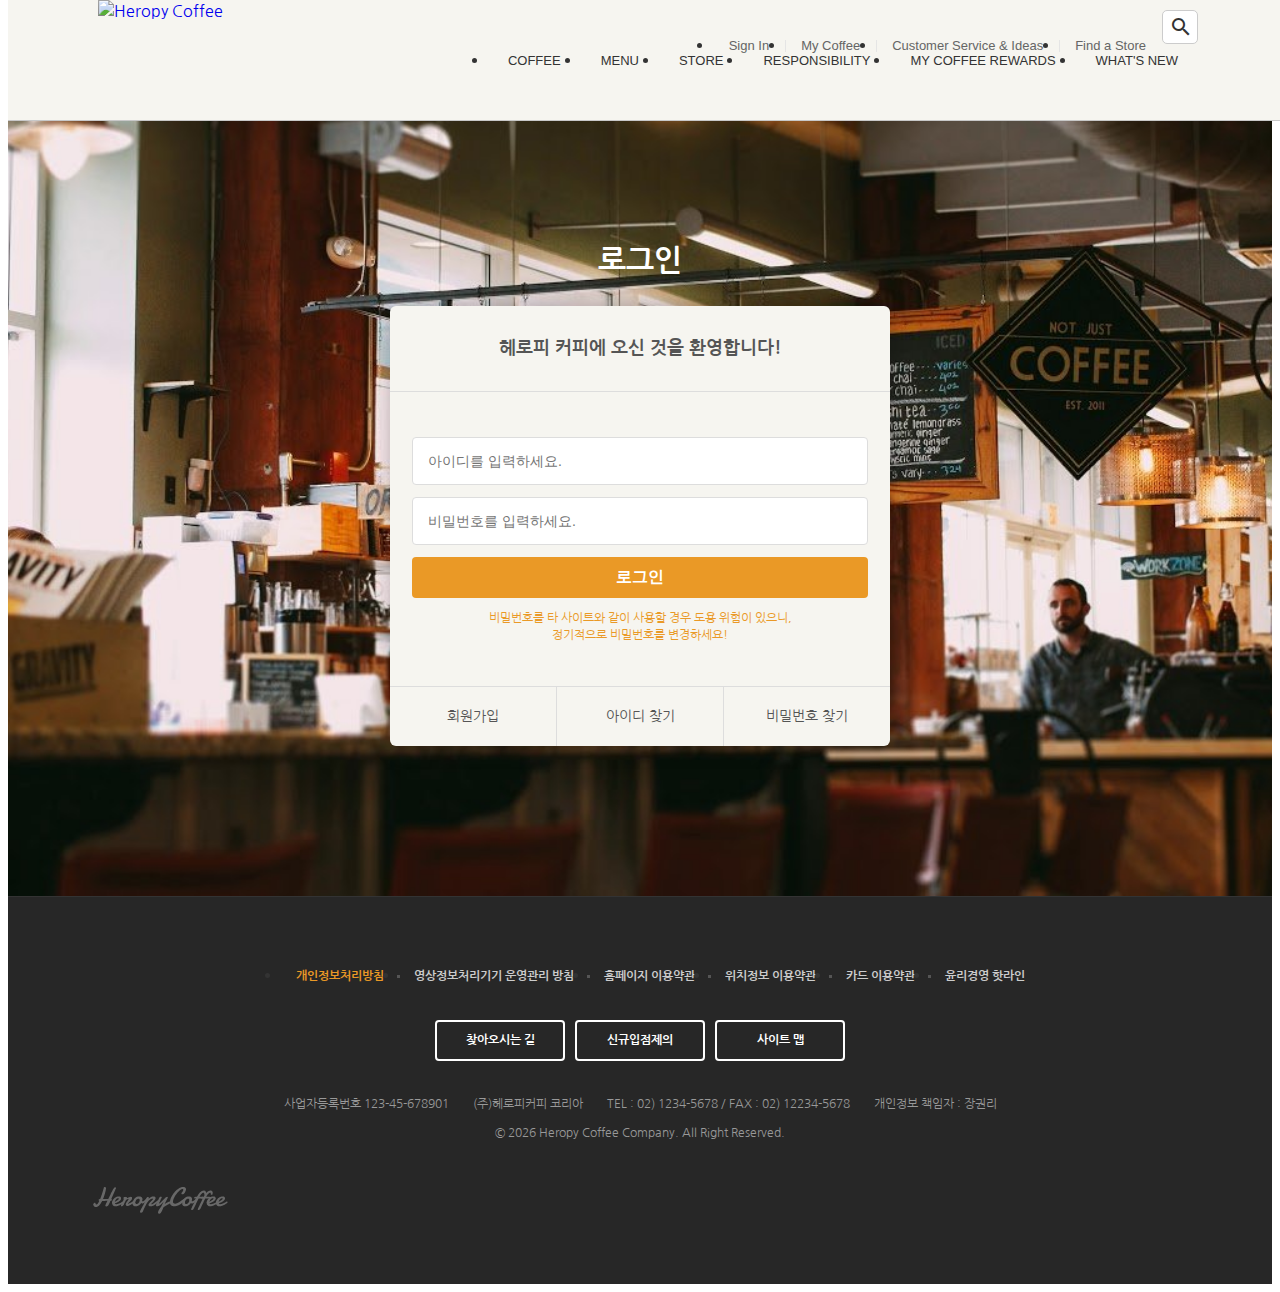
==== commit c7f9c47d: "로그인 섹션 완성" ====
--- a/signin/index.html
+++ b/signin/index.html
@@ -365,6 +365,25 @@
       </ul>
     </div>
   </header>
+  <section class="signin">
+    <h1>로그인</h1>
+    <div class="signin__card">
+      <h2>헤로피 커피에 오신 것을 환영합니다!</h2>
+      <form>
+        <input type="text" placeholder="아이디를 입력하세요.">
+        <input type="password" placeholder="비밀번호를 입력하세요.">
+        <button type="submit" class="btn btn--primary block">로그인</button>
+        <p>
+          비밀번호를 타 사이트와 같이 사용할 경우 도용 위험이 있으니,<br>정기적으로 비밀번호를 변경하세요!
+        </p>
+      </form>
+      <div class="actions">
+        <a href="javascript:void(0)">회원가입</a>
+        <a href="javascript:void(0)">아이디 찾기</a>
+        <a href="javascript:void(0)">비밀번호 찾기</a>
+      </div>
+    </div>
+  </section>
   <footer>
     <div class="inner">
       <ul class="menu">
--- a/css/common.css
+++ b/css/common.css
@@ -68,6 +68,20 @@
   background-color: #fff;
 }
 
+.btn.btn--primary {
+  color: #fff;
+  background-color: #EA9926;
+  border: none;
+}
+
+.btn.btn--primary:hover {
+  background-color: cc8823;
+}
+
+.btn.block {
+  width: 100%;
+}
+
 .back-to-position {
   opacity: 0;
   transition-duration: 1s;
--- a/css/signin.css
+++ b/css/signin.css
@@ -0,0 +1,78 @@
+.signin {
+  margin-top: 120px;
+  padding: 100px 0 150px;
+  background-image: url("../images/signin_bg.jpg");
+  background-attachment: fixed;
+  background-repeat: no-repeat;
+  background-position: center;
+  background-size: cover;
+}
+
+.signin h1 {
+  color: #fff;
+  font-size: 30px;
+  font-weight: 700;
+  text-align: center;
+  margin-bottom: 24px;
+}
+
+.signin__card {
+  width: 500px;
+  margin:  0 auto;
+  border-radius: 6px;
+  background-color: #f6f5f0;
+  box-shadow: 2px 2px 20px rgba(0, 0, 0, .3);
+  color: #555;
+}
+
+.signin__card h2 {
+  padding: 30px;
+  font-size: 18px;
+  text-align: center;
+  border-bottom: 1px solid #ddd;
+}
+
+.signin__card form {
+  padding: 30px 22px;
+}
+
+.signin__card form input {
+  width: 100%;
+  margin-bottom: 12px;
+  padding: 15px;
+  border:  1px solid #ddd;
+  border-radius: 4px;
+  outline: none;
+  box-sizing: border-box;
+  font-size: 14px;
+}
+
+.signin__card form p {
+  margin-top: 12px;
+  font-size: 12px;
+  color: #EA9926;
+  text-align: center;
+}
+
+.signin__card .actions {
+  display: flex;
+  border-top: 1px solid #ddd;
+}
+
+.signin__card .actions a {
+  flex-grow: 1;
+  flex-basis: 0;
+  text-align: center;
+  padding: 20px;
+  color: #555;
+  font-size: 14px;
+  border-right: 1px solid #ddd;
+}
+
+.signin__card .actions a:hover {
+  text-decoration: underline;
+}
+
+.signin__card .actions a:last-child {
+  border-right: none;
+}